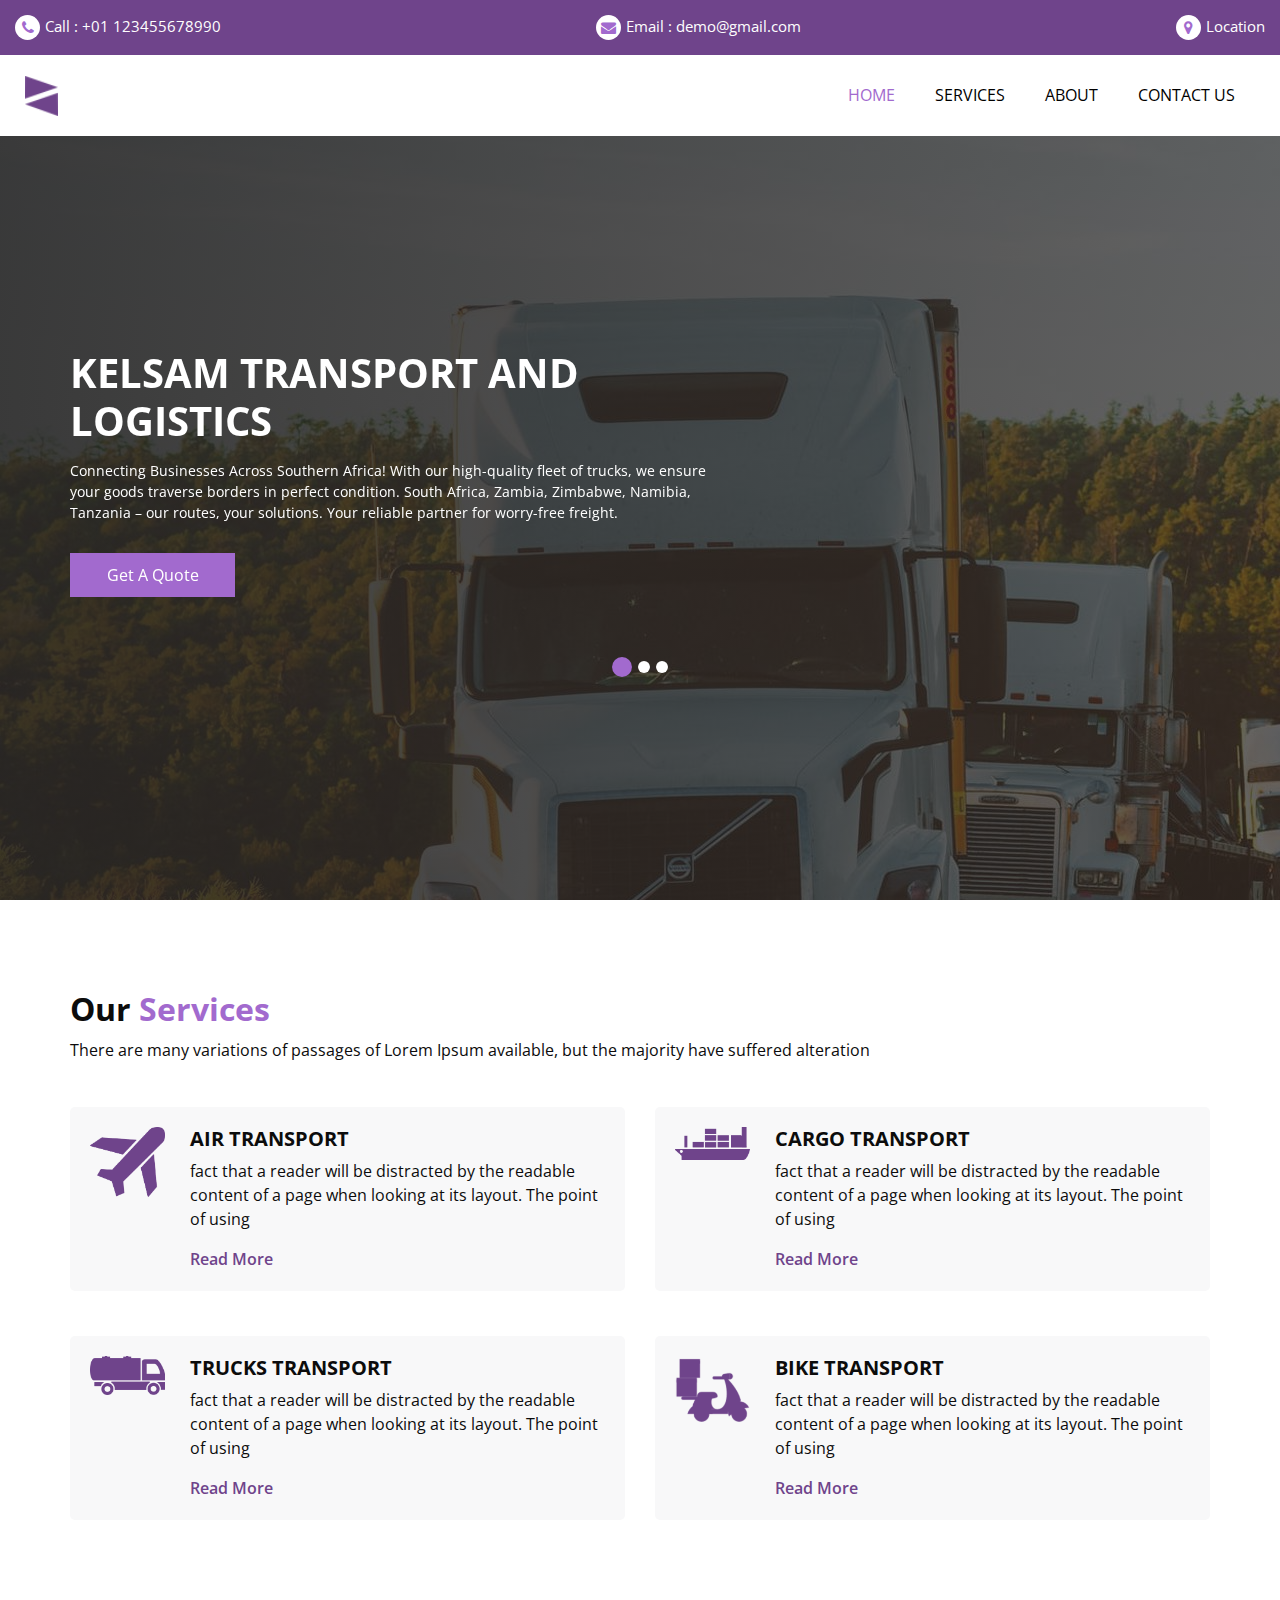
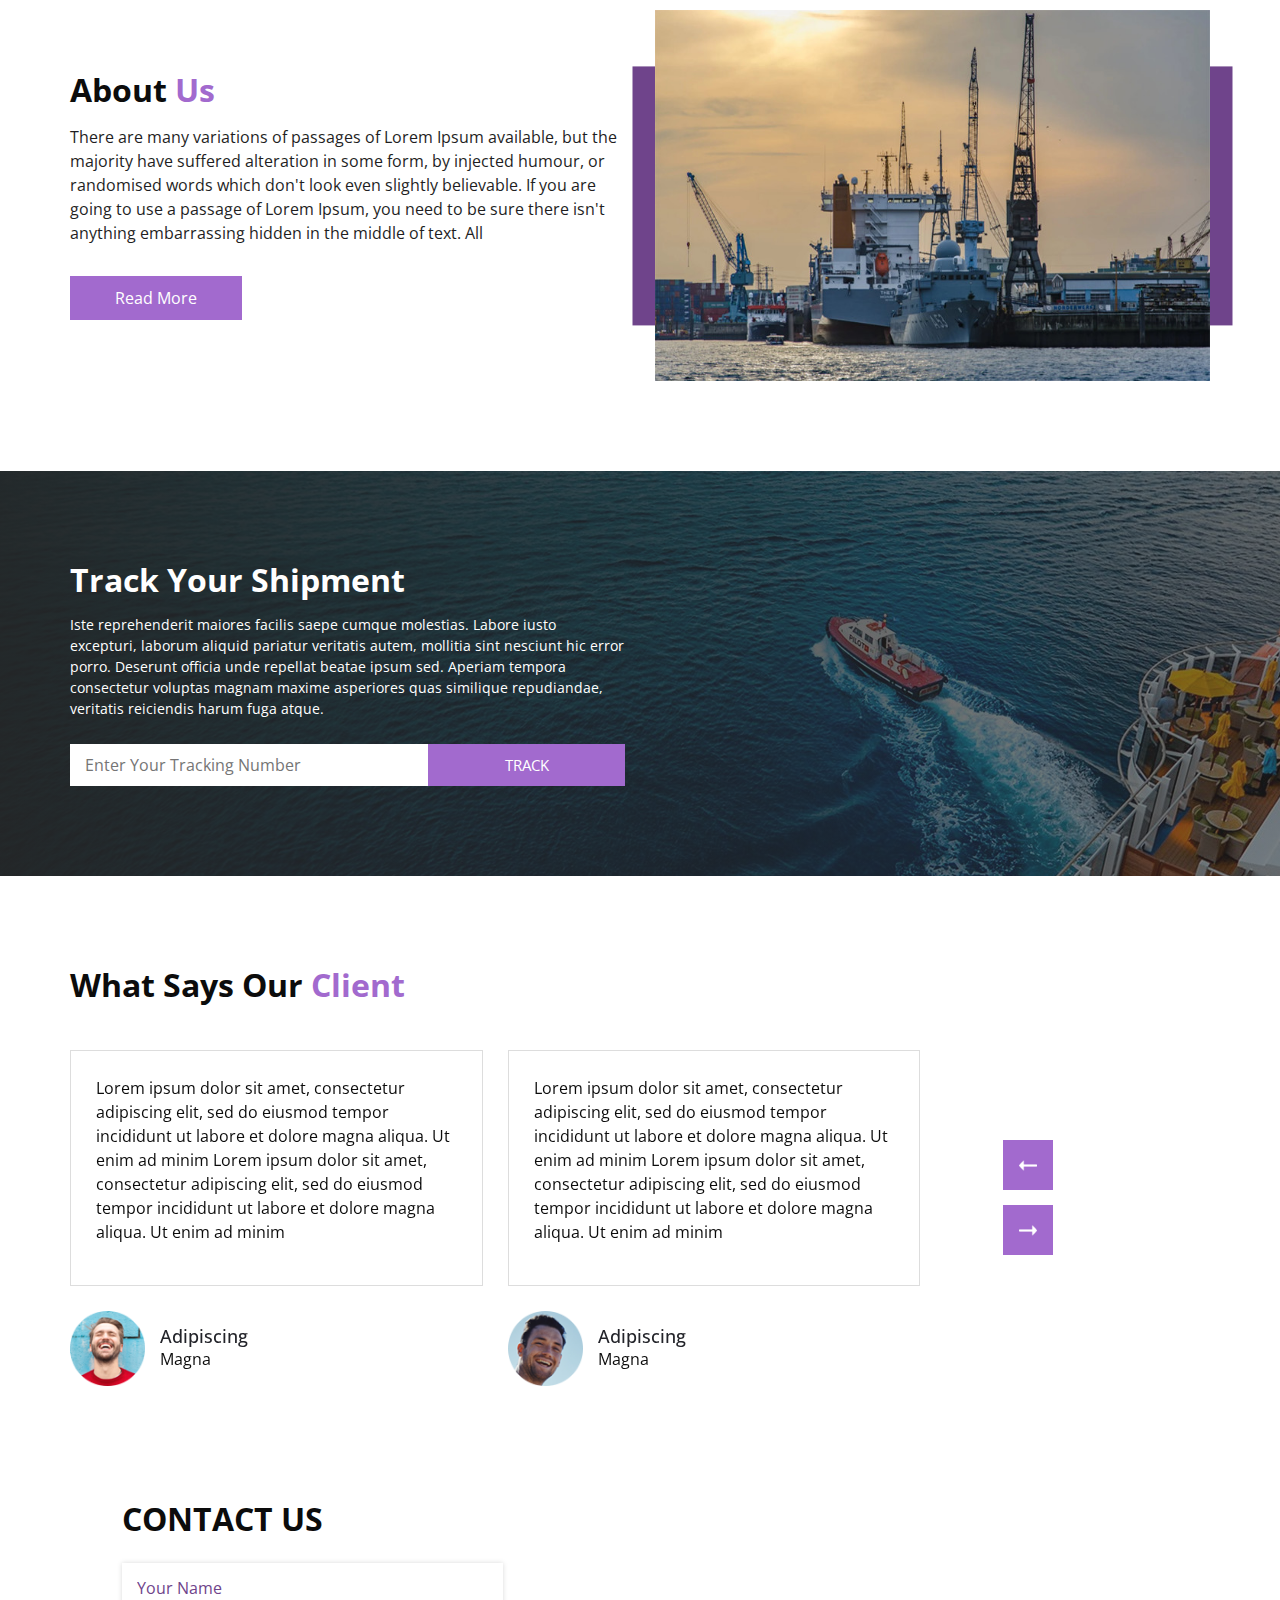
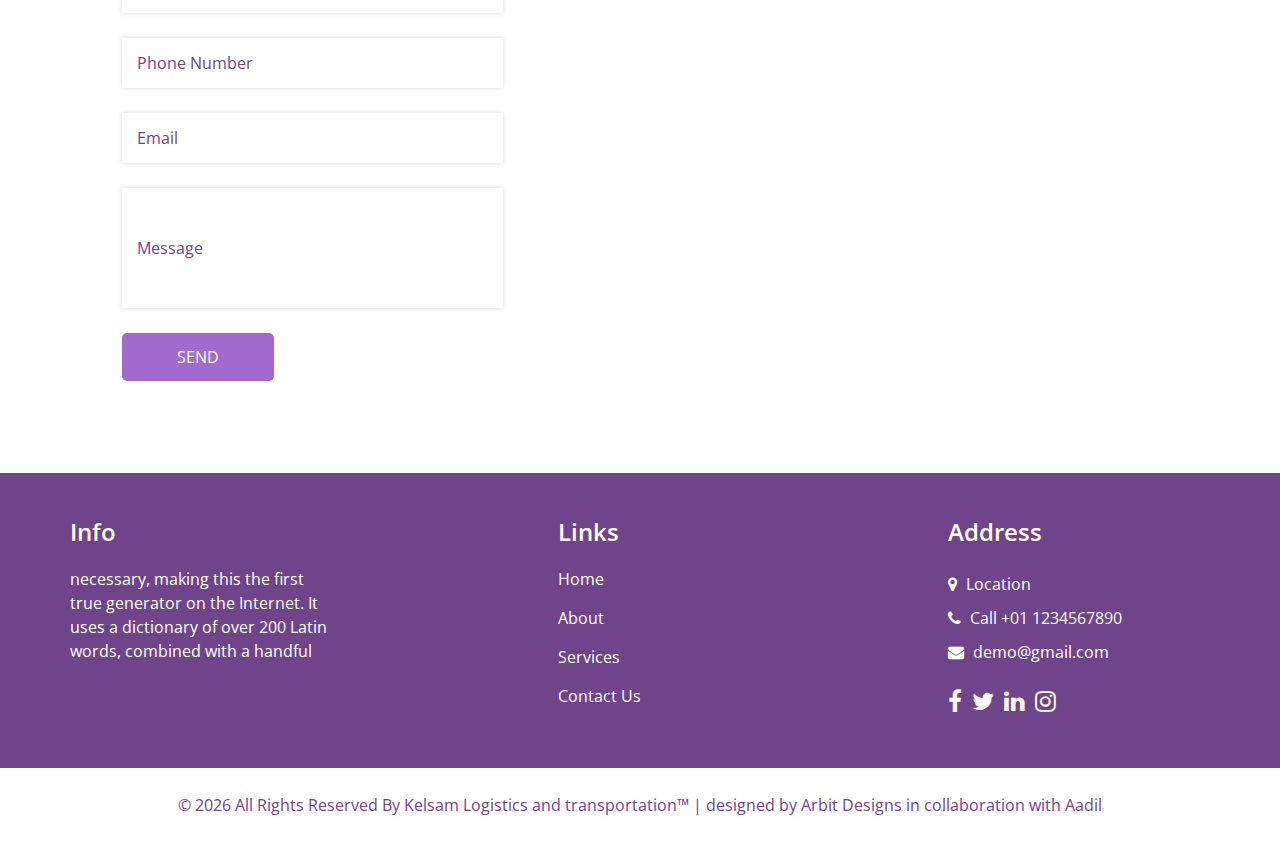
==== index.html @ 8632d066 "first commit" ====
<!DOCTYPE html>
<html>

<head>
  <!-- Basic -->
  <meta charset="utf-8" />
  <meta http-equiv="X-UA-Compatible" content="IE=edge" />
  <!-- Mobile Metas -->
  <meta name="viewport" content="width=device-width, initial-scale=1, shrink-to-fit=no" />
  <!-- Site Metas -->
  <meta name="keywords" content="" />
  <meta name="description" content="Unlock seamless journeys with KELSAM, your trusted partner in transportation and logistics in Zambia. We specialize in delivering reliability and efficiency, connecting businesses and communities across the nation. From swift cargo movements to passenger convenience, we redefine transportation solutions with a focus on quality service, innovation, and a deep understanding of Zambia's unique landscape. Experience the power of connectivity with KELSAM — where every mile is a promise delivered.">
  <meta name="description" content="" />
  <meta name="author" content="" />
  <link rel="shortcut icon" href="images/15x15.png" type="">

  <title> Kelsam Transportation and Logistics | Delivering Excellence Across Zambia</title>


  <!-- bootstrap core css -->
  <link rel="stylesheet" type="text/css" href="css/bootstrap.css" />

  <!-- fonts style -->
  <link href="https://fonts.googleapis.com/css2?family=Roboto:wght@400;500;700;900&display=swap" rel="stylesheet">

  <!--owl slider stylesheet -->
  <link rel="stylesheet" type="text/css" href="https://cdnjs.cloudflare.com/ajax/libs/OwlCarousel2/2.3.4/assets/owl.carousel.min.css" />

  <!-- font awesome style -->
  <link href="css/font-awesome.min.css" rel="stylesheet" />

  <!-- Custom styles for this template -->
  <link href="css/style.css" rel="stylesheet" />
  <!-- responsive style -->
  <link href="css/responsive.css" rel="stylesheet" />

</head>

<body>

  <div class="hero_area">
    <!-- header section strats -->
    <header class="header_section">
      <div class="header_top">
        <div class="container-fluid ">
          <div class="contact_nav">
            <a href="">
              <i class="fa fa-phone" aria-hidden="true"></i>
              <span>
                Call : +01 123455678990
              </span>
            </a>
            <a href="">
              <i class="fa fa-envelope" aria-hidden="true"></i>
              <span>
                Email : demo@gmail.com
              </span>
            </a>
            <a href="">
              <i class="fa fa-map-marker" aria-hidden="true"></i>
              <span>
                Location
              </span>
            </a>
          </div>
        </div>
      </div>
      <div class="header_bottom">
        <div class="container-fluid">
          <nav class="navbar navbar-expand-lg custom_nav-container ">
            <a class="navbar-brand" href="index.html">
              <span>
              <img src="images/Logo.png" alt="KELSAM-logo"> 
              </span>
            </a>

            <button class="navbar-toggler" type="button" data-toggle="collapse" data-target="#navbarSupportedContent" aria-controls="navbarSupportedContent" aria-expanded="false" aria-label="Toggle navigation">
              <span class=""> </span>
            </button>

            <div class="collapse navbar-collapse" id="navbarSupportedContent">
              <ul class="navbar-nav  ">
                <li class="nav-item active">
                  <a class="nav-link" href="index.html">Home <span class="sr-only">(current)</span></a>
                </li>
                <li class="nav-item">
                  <a class="nav-link" href="service.html">Services</a>
                </li>
                <li class="nav-item">
                  <a class="nav-link" href="about.html"> About</a>
                </li>
                <li class="nav-item">
                  <a class="nav-link" href="contact.html">Contact Us</a>
                </li>
              </ul>
            </div>
          </nav>
        </div>
      </div>
    </header>
    <!-- end header section -->
    <!-- slider section -->
    <section class="slider_section ">
      <div class="slider_bg_box">
        <img src="images/slider-bg.jpg" alt="">
      </div>
      <div id="customCarousel1" class="carousel slide" data-ride="carousel">
        <div class="carousel-inner">
          <div class="carousel-item active">
            <div class="container ">
              <div class="row">
                <div class="col-md-7 ">
                  <div class="detail-box">
                    <h1>
                      Kelsam Transport and Logistics
                    </h1>
                    <p>
                     Connecting Businesses Across Southern Africa! With our high-quality fleet of trucks, we ensure your goods traverse borders in perfect condition. South Africa, Zambia, Zimbabwe, Namibia, Tanzania – our routes, your solutions. Your reliable partner for worry-free freight.
                    </p>
                    <div class="btn-box">
                      <a href="" class="btn1">
                        Get A Quote
                      </a>
                    </div>
                  </div>
                </div>
              </div>
            </div>
          </div>
          <div class="carousel-item">
            <div class="container ">
              <div class="row">
                <div class="col-md-7 ">
                  <div class="detail-box">
                    <h1>
                      Efficient Cross-Border Excellence
                    </h1>
                    <p>
                     Seamless Cross-Border Solutions for Your Business! Our efficient and cost-effective transportation services cover South Africa, Zambia, Zimbabwe, Namibia, and Tanzania. From border to border, we're just a call away. Your goods, our guarantee. Stress-free shipping awaits!
                    </p>
                    <div class="btn-box">
                      <a href="" class="btn1">
                        Get A Quote
                      </a>
                    </div>
                  </div>
                </div>
              </div>
            </div>
          </div>
          <div class="carousel-item">
            <div class="container ">
              <div class="row">
                <div class="col-md-7 ">
                  <div class="detail-box">
                    <h1>
                      Redefining Your Freight Experience
                    </h1>
                    <p>
                      Your Southern African Freight Journey Starts Here! As the go-to experts in cross-border logistics, we bring efficiency to the heart of your business. Covering South Africa, Zambia, Zimbabwe, Namibia, and Tanzania, we're more than transportation – we're your stress-free solution. Connect with us and let's redefine your freight experience.
                    </p>
                    <div class="btn-box">
                      <a href="" class="btn1">
                        Get A Quote
                      </a>
                    </div>
                  </div>
                </div>
              </div>
            </div>
          </div>
        </div>
        <ol class="carousel-indicators">
          <li data-target="#customCarousel1" data-slide-to="0" class="active"></li>
          <li data-target="#customCarousel1" data-slide-to="1"></li>
          <li data-target="#customCarousel1" data-slide-to="2"></li>
        </ol>
      </div>

    </section>
    <!-- end slider section -->
  </div>


  <!-- service section -->

  <section class="service_section layout_padding">
    <div class="service_container">
      <div class="container ">
        <div class="heading_container">
          <h2>
            Our <span>Services</span>
          </h2>
          <p>
            There are many variations of passages of Lorem Ipsum available, but the majority have suffered alteration
          </p>
        </div>
        <div class="row">
          <div class="col-md-6 ">
            <div class="box ">
              <div class="img-box">
                <img src="images/s1.png" alt="">
              </div>
              <div class="detail-box">
                <h5>
                  Air Transport
                </h5>
                <p>
                  fact that a reader will be distracted by the readable content of a page when looking at its layout.
                  The
                  point of using
                </p>
                <a href="">
                  Read More
                </a>
              </div>
            </div>
          </div>
          <div class="col-md-6 ">
            <div class="box ">
              <div class="img-box">
                <img src="images/s2.png" alt="">
              </div>
              <div class="detail-box">
                <h5>
                  Cargo Transport
                </h5>
                <p>
                  fact that a reader will be distracted by the readable content of a page when looking at its layout.
                  The
                  point of using
                </p>
                <a href="">
                  Read More
                </a>
              </div>
            </div>
          </div>
          <div class="col-md-6 ">
            <div class="box ">
              <div class="img-box">
                <img src="images/s3.png" alt="">
              </div>
              <div class="detail-box">
                <h5>
                  Trucks Transport
                </h5>
                <p>
                  fact that a reader will be distracted by the readable content of a page when looking at its layout.
                  The
                  point of using
                </p>
                <a href="">
                  Read More
                </a>
              </div>
            </div>
          </div>
          <div class="col-md-6 ">
            <div class="box ">
              <div class="img-box">
                <img src="images/s4.png" alt="">
              </div>
              <div class="detail-box">
                <h5>
                  Bike Transport
                </h5>
                <p>
                  fact that a reader will be distracted by the readable content of a page when looking at its layout.
                  The
                  point of using
                </p>
                <a href="">
                  Read More
                </a>
              </div>
            </div>
          </div>
        </div>
      </div>
    </div>
  </section>

  <!-- end service section -->


  <!-- about section -->

  <section class="about_section layout_padding-bottom">
    <div class="container  ">
      <div class="row">
        <div class="col-md-6">
          <div class="detail-box">
            <div class="heading_container">
              <h2>
                About <span>Us</span>
              </h2>
            </div>
            <p>
              There are many variations of passages of Lorem Ipsum available, but the majority have suffered alteration
              in some form, by injected humour, or randomised words which don't look even slightly believable. If you
              are going to use a passage of Lorem Ipsum, you need to be sure there isn't anything embarrassing hidden in
              the middle of text. All
            </p>
            <a href="">
              Read More
            </a>
          </div>
        </div>
        <div class="col-md-6 ">
          <div class="img-box">
            <img src="images/about-img.jpg" alt="">
          </div>
        </div>

      </div>
    </div>
  </section>

  <!-- end about section -->

  <!-- track section -->

  <section class="track_section layout_padding">
    <div class="track_bg_box">
      <img src="images/track-bg.jpg" alt="">
    </div>
    <div class="container">
      <div class="row">
        <div class="col-md-6">
          <div class="heading_container">
            <h2>
              Track Your Shipment
            </h2>
          </div>
          <p>
            Iste reprehenderit maiores facilis saepe cumque molestias. Labore iusto excepturi, laborum aliquid pariatur veritatis autem, mollitia sint nesciunt hic error porro.
            Deserunt officia unde repellat beatae ipsum sed. Aperiam tempora consectetur voluptas magnam maxime asperiores quas similique repudiandae, veritatis reiciendis harum fuga atque.
          </p>
          <form action="">
            <input type="text" placeholder="Enter Your Tracking Number" />
            <button type="submit">
              Track
            </button>
          </form>
        </div>
      </div>
    </div>
  </section>

  <!-- end track section -->

  <!-- client section -->

  <section class="client_section layout_padding">
    <div class="container">
      <div class="heading_container">
        <h2>
          What Says Our <span>Client</span>
        </h2>
      </div>
      <div class="client_container">
        <div class="carousel-wrap ">
          <div class="owl-carousel">
            <div class="item">
              <div class="box">
                <div class="detail-box">
                  <p>
                    Lorem ipsum dolor sit amet, consectetur adipiscing elit, sed do eiusmod tempor incididunt ut labore et dolore magna aliqua. Ut enim ad minim Lorem ipsum dolor sit amet, consectetur adipiscing elit, sed do eiusmod tempor incididunt ut labore et dolore magna aliqua. Ut enim ad minim
                  </p>
                </div>
                <div class="client_id">
                  <div class="img-box">
                    <img src="images/client-1.png" alt="" class="img-1">
                  </div>
                  <div class="name">
                    <h6>
                      Adipiscing
                    </h6>
                    <p>
                      Magna
                    </p>
                  </div>
                </div>
              </div>
            </div>
            <div class="item">
              <div class="box">
                <div class="detail-box">
                  <p>
                    Lorem ipsum dolor sit amet, consectetur adipiscing elit, sed do eiusmod tempor incididunt ut labore et dolore magna aliqua. Ut enim ad minim Lorem ipsum dolor sit amet, consectetur adipiscing elit, sed do eiusmod tempor incididunt ut labore et dolore magna aliqua. Ut enim ad minim
                  </p>
                </div>
                <div class="client_id">
                  <div class="img-box">
                    <img src="images/client-2.png" alt="" class="img-1">
                  </div>
                  <div class="name">
                    <h6>
                      Adipiscing
                    </h6>
                    <p>
                      Magna
                    </p>
                  </div>
                </div>
              </div>
            </div>
            <div class="item">
              <div class="box">
                <div class="detail-box">
                  <p>
                    Lorem ipsum dolor sit amet, consectetur adipiscing elit, sed do eiusmod tempor incididunt ut labore et dolore magna aliqua. Ut enim ad minim Lorem ipsum dolor sit amet, consectetur adipiscing elit, sed do eiusmod tempor incididunt ut labore et dolore magna aliqua. Ut enim ad minim
                  </p>
                </div>
                <div class="client_id">
                  <div class="img-box">
                    <img src="images/client-1.png" alt="" class="img-1">
                  </div>
                  <div class="name">
                    <h6>
                      Adipiscing
                    </h6>
                    <p>
                      Magna
                    </p>
                  </div>
                </div>
              </div>
            </div>
            <div class="item">
              <div class="box">
                <div class="detail-box">
                  <p>
                    Lorem ipsum dolor sit amet, consectetur adipiscing elit, sed do eiusmod tempor incididunt ut labore et dolore magna aliqua. Ut enim ad minim Lorem ipsum dolor sit amet, consectetur adipiscing elit, sed do eiusmod tempor incididunt ut labore et dolore magna aliqua. Ut enim ad minim
                  </p>
                </div>
                <div class="client_id">
                  <div class="img-box">
                    <img src="images/client-2.png" alt="" class="img-1">
                  </div>
                  <div class="name">
                    <h6>
                      Adipiscing
                    </h6>
                    <p>
                      Magna
                    </p>
                  </div>
                </div>
              </div>
            </div>
          </div>
        </div>
      </div>
    </div>
  </section>

  <!-- end client section -->

  <!-- contact section -->
  <section class="contact_section">
    <div class="container-fluid">
      <div class="row">
        <div class="col-lg-4 col-md-5 offset-md-1">
          <div class="heading_container">
            <h2>
              Contact Us
            </h2>
          </div>
        </div>
      </div>
      <div class="row">
        <div class="col-lg-4 col-md-5 offset-md-1">
          <div class="form_container contact-form">
            <form action="">
              <div>
                <input type="text" placeholder="Your Name" />
              </div>
              <div>
                <input type="text" placeholder="Phone Number" />
              </div>
              <div>
                <input type="email" placeholder="Email" />
              </div>
              <div>
                <input type="text" class="message-box" placeholder="Message" />
              </div>
              <div class="btn_box">
                <button>
                  SEND
                </button>
              </div>
            </form>
          </div>
        </div>
        <div class="col-lg-7 col-md-6 px-0">
          <div class="map_container">
            <div class="map">
              <div id="googleMap"></div>
            </div>
          </div>
        </div>
      </div>
    </div>
  </section>
  <!-- end contact section -->

  <!-- info section -->

  <section class="info_section layout_padding2">
    <div class="container">
      <div class="row">
        <div class="col-md-6 col-lg-3 info_col">
          <div class="info_detail">
            <h4>
              Info
            </h4>
            <p>
              necessary, making this the first true generator on the Internet. It uses a dictionary of over 200 Latin words, combined with a handful
            </p>
          </div>
        </div>
        <div class="col-md-6 col-lg-2 mx-auto info_col">
          <div class="info_link_box">
            <h4>
              Links
            </h4>
            <div class="info_links">
              <a class="active" href="index.html">
                <img src="images/nav-bullet.png" alt="">
                Home
              </a>
              <a class="" href="about.html">
                <img src="images/nav-bullet.png" alt="">
                About
              </a>
              <a class="" href="service.html">
                <img src="images/nav-bullet.png" alt="">
                Services
              </a>
              <a class="" href="contact.html">
                <img src="images/nav-bullet.png" alt="">
                Contact Us
              </a>
            </div>
          </div>
        </div>
        <div class="col-md-6 col-lg-3 info_col">
          <div class="info_contact">
            <h4>
              Address
            </h4>
            <div class="contact_link_box">
              <a href="">
                <i class="fa fa-map-marker" aria-hidden="true"></i>
                <span>
                  Location
                </span>
              </a>
              <a href="">
                <i class="fa fa-phone" aria-hidden="true"></i>
                <span>
                  Call +01 1234567890
                </span>
              </a>
              <a href="">
                <i class="fa fa-envelope" aria-hidden="true"></i>
                <span>
                  demo@gmail.com
                </span>
              </a>
            </div>
          </div>
          <div class="info_social">
            <a href="">
              <i class="fa fa-facebook" aria-hidden="true"></i>
            </a>
            <a href="">
              <i class="fa fa-twitter" aria-hidden="true"></i>
            </a>
            <a href="">
              <i class="fa fa-linkedin" aria-hidden="true"></i>
            </a>
            <a href="">
              <i class="fa fa-instagram" aria-hidden="true"></i>
            </a>
          </div>
        </div>
      </div>
    </div>
  </section>

  <!-- end info section -->

  <!-- footer section -->
  <section class="footer_section">
    <div class="container">
      <p>
        &copy; <span id="displayYear"></span> All Rights Reserved By Kelsam Logistics and transportation™  | designed by
        <a href="https://linktr.ee/Chilanzi?fbclid=PAAaaZbAVQ19oEBJpkZBoxLBxNx_EGb9eyA1eBeSqSY6-qUxwlklkUInHiCkE_aem_AZzGArQMxjgry9e2qdXjUwQs8lI7xuVEhYE2EucS9WBijTis-1idcDqwNhis2NzFmyI">Arbit Designs</a> in collaboration with Aadil
      </p>
    </div>
  </section>
  <!-- footer section -->

  <!-- jQery -->
  <script type="text/javascript" src="js/jquery-3.4.1.min.js"></script>
  <!-- popper js -->
  <script src="https://cdn.jsdelivr.net/npm/popper.js@1.16.0/dist/umd/popper.min.js" integrity="sha384-Q6E9RHvbIyZFJoft+2mJbHaEWldlvI9IOYy5n3zV9zzTtmI3UksdQRVvoxMfooAo" crossorigin="anonymous">
  </script>
  <!-- bootstrap js -->
  <script type="text/javascript" src="js/bootstrap.js"></script>
  <!-- owl slider -->
  <script type="text/javascript" src="https://cdnjs.cloudflare.com/ajax/libs/OwlCarousel2/2.3.4/owl.carousel.min.js">
  </script>
  <!-- custom js -->
  <script type="text/javascript" src="js/custom.js"></script>
  <!-- Google Map -->
  <script src="https://maps.googleapis.com/maps/api/js?key=AIzaSyCh39n5U-4IoWpsVGUHWdqB6puEkhRLdmI&callback=myMap">
  </script>
  <!-- End Google Map -->

</body>

</html>
---- css/style.css ----
@import url("https://fonts.googleapis.com/css2?family=Lato:wght@400;700&family=Open+Sans:wght@300;400;600;700&display=swap");
body {
  font-family: "Open Sans", sans-serif;
  color: #0c0c0c;
  background-color: #ffffff;
  overflow-x: hidden;
}

.layout_padding {
  padding: 90px 0;
}

.layout_padding2 {
  padding: 75px 0;
}

.layout_padding2-top {
  padding-top: 75px;
}

.layout_padding2-bottom {
  padding-bottom: 75px;
}

.layout_padding-top {
  padding-top: 90px;
}

.layout_padding-bottom {
  padding-bottom: 90px;
}

.heading_container {
  display: flex;
  flex-direction: column;
  align-items: flex-start;
}
.heading_container h2 {
  position: relative;
  font-weight: bold;
  margin-bottom: 0;
}
.heading_container h2 span {
  color: #a26ace;
}
.heading_container p {
  margin-top: 10px;
  margin-bottom: 0;
}
.heading_container.heading_center {
  align-items: center;
  text-align: center;
}

a,
a:hover,
a:focus {
  text-decoration: none;
}

a:hover,
a:focus {
  color: initial;
}

.btn,
.btn:focus {
  outline: none !important;
  box-shadow: none;
}

/*header section*/
.hero_area {
  position: relative;
  min-height: 100vh;
  display: flex;
  flex-direction: column;
}

.sub_page .hero_area {
  min-height: auto;
}
.sub_page .header_section {
  margin-top: 0;
  box-shadow: 0 0 10px 0 rgba(0, 0, 0, 0.25);
}

.header_section .header_top {
  padding: 15px 0;
  background-color: #6f448b;
}
.header_section .header_top .contact_nav {
  display: flex;
  justify-content: space-between;
}
.header_section .header_top .contact_nav a {
  color: #ffffff;
  display: flex;
  font-size: 15px;
}
.header_section .header_top .contact_nav a i {
  margin-right: 5px;
  border-radius: 100%;
  background-color: #ffffff;
  width: 25px;
  height: 25px;
  display: flex;
  justify-content: center;
  align-items: center;
  color: #a26ace;
}
.header_section .header_top .contact_nav a:hover i {
  color: #6f448b;
}
.header_section .header_bottom {
  background-color: #ffffff;
  padding: 15px 0;
}
.header_section .header_bottom .container-fluid {
  padding-right: 25px;
  padding-left: 25px;
}

.navbar-brand span {
  font-weight: bold;
  font-size: 24px;
  color: #000000;
}

.custom_nav-container {
  padding: 0;
}
.custom_nav-container .navbar-nav {
  margin-left: auto;
}
.custom_nav-container .navbar-nav .nav-item .nav-link {
  padding: 5px 20px;
  color: #000000;
  text-align: center;
  text-transform: uppercase;
  border-radius: 5px;
  transition: all 0.3s;
}
.custom_nav-container .navbar-nav .nav-item:hover .nav-link, .custom_nav-container .navbar-nav .nav-item.active .nav-link {
  color: #a26ace;
}

.custom_nav-container .nav_search-btn {
  width: 35px;
  height: 35px;
  padding: 0;
  border: none;
  color: #000000;
}
.custom_nav-container .nav_search-btn:hover {
  color: #000000;
}

.custom_nav-container .navbar-toggler {
  outline: none;
}

.custom_nav-container .navbar-toggler {
  padding: 0;
  width: 37px;
  height: 42px;
  transition: all 0.3s;
}
.custom_nav-container .navbar-toggler span {
  display: block;
  width: 35px;
  height: 4px;
  background-color: #000000;
  margin: 7px 0;
  transition: all 0.3s;
  position: relative;
  border-radius: 5px;
  transition: all 0.3s;
}
.custom_nav-container .navbar-toggler span::before, .custom_nav-container .navbar-toggler span::after {
  content: "";
  position: absolute;
  left: 0;
  height: 100%;
  width: 100%;
  background-color: #000000;
  top: -10px;
  border-radius: 5px;
  transition: all 0.3s;
}
.custom_nav-container .navbar-toggler span::after {
  top: 10px;
}
.custom_nav-container .navbar-toggler[aria-expanded=true] {
  transform: rotate(360deg);
}
.custom_nav-container .navbar-toggler[aria-expanded=true] span {
  transform: rotate(45deg);
}
.custom_nav-container .navbar-toggler[aria-expanded=true] span::before, .custom_nav-container .navbar-toggler[aria-expanded=true] span::after {
  transform: rotate(90deg);
  top: 0;
}
.custom_nav-container .navbar-toggler[aria-expanded=true] .s-1 {
  transform: rotate(45deg);
  margin: 0;
  margin-bottom: -4px;
}
.custom_nav-container .navbar-toggler[aria-expanded=true] .s-2 {
  display: none;
}
.custom_nav-container .navbar-toggler[aria-expanded=true] .s-3 {
  transform: rotate(-45deg);
  margin: 0;
  margin-top: -4px;
}
.custom_nav-container .navbar-toggler[aria-expanded=false] .s-1,
.custom_nav-container .navbar-toggler[aria-expanded=false] .s-2,
.custom_nav-container .navbar-toggler[aria-expanded=false] .s-3 {
  transform: none;
}

/*end header section*/
/* slider section */
.slider_section {
  flex: 1;
  display: flex;
  align-items: center;
  position: relative;
}
.slider_section .slider_bg_box {
  position: absolute;
  top: 0;
  left: 0;
  width: 100%;
  height: 100%;
  overflow: hidden;
  z-index: -1;
}
.slider_section .slider_bg_box img {
  width: auto;
  height: auto;
  min-width: 100%;
  min-height: 100%;
}
.slider_section .slider_bg_box::before {
  content: "";
  position: absolute;
  top: 0;
  left: 0;
  width: 100%;
  height: 100%;
  background: linear-gradient(to right, rgba(37, 37, 37, 0.9), rgba(37, 37, 37, 0.7));
}
.slider_section .row {
  align-items: center;
}
.slider_section #customCarousel1 {
  width: 100%;
  position: unset;
}
.slider_section .detail-box {
  color: #6f448b;
}
.slider_section .detail-box h1 {
  font-weight: bold;
  text-transform: uppercase;
  margin-bottom: 15px;
  color: #ffffff;
}
.slider_section .detail-box p {
  color: #fefefe;
  font-size: 14px;
}
.slider_section .detail-box .btn-box {
  display: flex;
  margin: 0 -5px;
  margin-top: 25px;
}
.slider_section .detail-box .btn-box a {
  margin: 5px;
  text-align: center;
  width: 165px;
}
.slider_section .detail-box .btn-box .btn1 {
  display: inline-block;
  padding: 10px 15px;
  background-color: #a26ace;
  color: #ffffff;
  border-radius: 0;
  transition: all 0.3s;
  border: none;
}
.slider_section .detail-box .btn-box .btn1:hover {
  background-color: #7d3ab1;
}
.slider_section .detail-box .btn-box .btn2 {
  display: inline-block;
  padding: 10px 15px;
  background-color: #000000;
  color: #ffffff;
  border-radius: 0;
  transition: all 0.3s;
  border: none;
}
.slider_section .detail-box .btn-box .btn2:hover {
  background-color: black;
}
.slider_section .carousel-indicators {
  position: unset;
  margin: 0;
  justify-content: center;
  align-items: center;
  margin-top: 45px;
}
.slider_section .carousel-indicators li {
  background-color: #ffffff;
  width: 12px;
  height: 12px;
  border-radius: 100%;
  opacity: 1;
}
.slider_section .carousel-indicators li.active {
  width: 20px;
  height: 20px;
  background-color: #a26ace;
}

.service_section {
  position: relative;
}
.service_section .box {
  display: flex;
  margin-top: 45px;
  background-color: #f8f8f9;
  padding: 20px;
  border-radius: 5px;
}
.service_section .box .img-box {
  display: flex;
  justify-content: center;
  align-items: flex-start;
  width: 125px;
  min-width: 75px;
  height: 75px;
  margin-right: 25px;
}
.service_section .box .img-box img {
  max-width: 100%;
  max-height: 100%;
  transition: all 0.3s;
}
.service_section .box .detail-box h5 {
  font-weight: bold;
  text-transform: uppercase;
}
.service_section .box .detail-box a {
  color: #6f448b;
  font-weight: 600;
}
.service_section .box .detail-box a:hover {
  color: #a26ace;
}
.about_section .row {
  align-items: center;
}
.about_section .img-box {
  position: relative;
}
.about_section .img-box img {
  max-width: 100%;
  position: relative;
  z-index: 2;
}
.about_section .img-box::before, .about_section .img-box::after {
  content: "";
  position: absolute;
  top: 50%;
  width: 45px;
  height: 70%;
  background-color: #6f448b;
  z-index: 3;
}
.about_section .img-box::before {
  left: 0;
  z-index: 1;
  transform: translate(-50%, -50%);
}
.about_section .img-box::after {
  right: 0;
  z-index: 1;
  transform: translate(50%, -50%);
}
.about_section .detail-box p {
  color: #1f1f1f;
  margin-top: 15px;
}
.about_section .detail-box a {
  display: inline-block;
  padding: 10px 45px;
  background-color: #a26ace;
  color: #ffffff;
  border-radius: 0px;
  transition: all 0.3s;
  border: none;
  margin-top: 15px;
}
.about_section .detail-box a:hover {
  background-color: #7d3ab1;
}

.track_section {
  position: relative;
  color: #ffffff;
}
.track_section .track_bg_box {
  position: absolute;
  top: 0;
  left: 0;
  width: 100%;
  height: 100%;
  overflow: hidden;
  z-index: -1;
}
.track_section .track_bg_box img {
  width: auto;
  height: auto;
  min-width: 100%;
  min-height: 100%;
}
.track_section .track_bg_box::before {
  content: "";
  position: absolute;
  top: 0;
  left: 0;
  width: 100%;
  height: 100%;
  background: linear-gradient(to right, rgba(37, 37, 37, 0.95), rgba(37, 37, 37, 0.55));
}
.track_section p {
  font-size: 14px;
  margin-top: 15px;
  margin-bottom: 25px;
}
.track_section form {
  display: flex;
  align-items: stretch;
}
.track_section form input {
  background-color: #ffffff;
  border: none;
  flex: 2.5;
  outline: none;
  color: #000000;
  min-height: 42.4px;
  padding-left: 15px;
}
.track_section form input ::-moz-placeholder {
  color: #ffffff;
  opacity: 0.2;
}
.track_section form input ::placeholder {
  color: #ffffff;
  opacity: 0.2;
}
.track_section form button {
  flex: 1;
  display: inline-block;
  padding: 9px 30px;
  background-color: #a26ace;
  color: #ffffff;
  border-radius: 0;
  transition: all 0.3s;
  border: none;
  font-size: 15px;
  text-transform: uppercase;
}
.track_section form button:hover {
  background-color: #7d3ab1;
}

.client_section .client_container {
  width: 75%;
  margin-top: 45px;
}
.client_section .box {
  display: flex;
  flex-direction: column;
  margin-right: 5px;
}
.client_section .box .detail-box {
  border: 1px solid #dddddd;
  padding: 25px;
  margin-bottom: 25px;
}
.client_section .box .client_id {
  display: flex;
  align-items: center;
}
.client_section .box .client_id .img-box {
  position: relative;
  width: 75px;
  height: 75px;
}
.client_section .box .client_id .img-box img {
  width: 100%;
}
.client_section .box .client_id .name {
  margin-left: 15px;
}
.client_section .box .client_id .name h6 {
  color: #23242a;
  font-size: 18px;
  margin-bottom: 0;
}
.client_section .box .client_id .name p {
  margin-bottom: 0;
}
.client_section .carousel-wrap {
  margin: 0 auto;
  position: relative;
}
.client_section .owl-carousel .owl-nav .owl-prev,
.client_section .owl-carousel .owl-nav .owl-next {
  width: 50px;
  height: 50px;
  background-size: 18px;
  background-position: center;
  background-repeat: no-repeat;
  position: absolute;
  right: -15%;
  outline: none;
  background-color: #a26ace;
}
.client_section .owl-carousel .owl-nav .owl-prev:hover,
.client_section .owl-carousel .owl-nav .owl-next:hover {
  background-color: #161825;
}
.client_section .owl-carousel .owl-nav .owl-prev {
  top: 25%;
  background-image: url(../images/prev.png);
}
.client_section .owl-carousel .owl-nav .owl-next {
  top: calc(25% + 65px);
  background-image: url(../images/next.png);
}

.contact_section {
  position: relative;
  padding-bottom: 90px;
}
.contact_section .heading_container {
  margin-bottom: 25px;
}
.contact_section .heading_container h2 {
  text-transform: uppercase;
}
.contact_section .form_container {
  margin-right: 15px;
}
.contact_section .form_container input {
  width: 100%;
  border: none;
  height: 50px;
  margin-bottom: 25px;
  padding-left: 15px;
  outline: none;
  color: #101010;
  box-shadow: 0 0 5px 0 rgba(0, 0, 0, 0.15);
}
.contact_section .form_container input::-moz-placeholder {
  color: #6f448b;
}
.contact_section .form_container input::placeholder {
  color: #6f448b;
}
.contact_section .form_container input.message-box {
  height: 120px;
}
.contact_section .form_container button {
  border: none;
  text-transform: uppercase;
  display: inline-block;
  padding: 12px 55px;
  background-color: #a26ace;
  color: #ffffff;
  border-radius: 5px;
  transition: all 0.3s;
  border: none;
}
.contact_section .form_container button:hover {
  background-color: #7d3ab1;
}
.contact_section .map_container {
  height: 420px;
  overflow: hidden;
  display: flex;
  align-items: stretch;
  padding: 0;
}
.contact_section .map_container .map {
  height: 100%;
  flex: 1;
}
.contact_section .map_container .map #googleMap {
  height: 100%;
}

.info_section {
  background-color: #6f448b;
  color: #ffffff;
  padding: 45px 0 15px 0;
}
.info_section h4 {
  font-weight: 600;
  margin-bottom: 20px;
}
.info_section .info_col {
  margin-bottom: 30px;
}
.info_section .info_contact .contact_link_box {
  display: flex;
  flex-direction: column;
}
.info_section .info_contact .contact_link_box a {
  margin: 5px 0;
  color: #ffffff;
}
.info_section .info_contact .contact_link_box a i {
  margin-right: 5px;
}
.info_section .info_contact .contact_link_box a:hover {
  color: #a26ace;
}
.info_section .info_social {
  display: flex;
  margin-top: 20px;
  margin-bottom: 10px;
}
.info_section .info_social a {
  display: flex;
  justify-content: center;
  align-items: center;
  color: #ffffff;
  border-radius: 100%;
  margin-right: 10px;
  font-size: 24px;
}
.info_section .info_social a:hover {
  color: #a26ace;
}
.info_section .info_links {
  display: flex;
  flex-direction: column;
  flex-wrap: wrap;
}
.info_section .info_links a {
  display: flex;
  align-items: center;
  margin-bottom: 15px;
  color: #ffffff;
}
.info_section .info_links a:hover {
  color: #a26ace;
}
.info_section form input {
  border: none;
  border-bottom: 1px solid #ffffff;
  background-color: transparent;
  width: 100%;
  height: 45px;
  color: #ffffff;
  outline: none;
}
.info_section form input::-moz-placeholder {
  color: #ffffff;
}
.info_section form input::placeholder {
  color: #ffffff;
}
.info_section form button {
  width: 100%;
  text-align: center;
  display: inline-block;
  padding: 10px 55px;
  background-color: #a26ace;
  color: #ffffff;
  border-radius: 0;
  transition: all 0.3s;
  border: none;
  margin-top: 15px;
}
.info_section form button:hover {
  background-color: #7d3ab1;
}

/* footer section*/
.footer_section {
  position: relative;
  background-color: #ffffff;
  text-align: center;
}
.footer_section p {
  color: #6f448b;
  padding: 25px 0;
  margin: 0;
}
.footer_section p a {
  color: inherit;
}/*# sourceMappingURL=style.css.map */
---- css/responsive.css ----
@media (max-width: 1300px) {}

@media (max-width: 1120px) {}

@media (max-width: 992px) {
  .hero_area {
    min-height: auto;
  }

  .custom_nav-container .navbar-nav {
    padding-top: 15px;
    align-items: center;
  }


  .custom_nav-container .navbar-nav .nav-item .nav-link {
    padding: 5px 25px;
    margin: 5px 0;
  }

  .slider_section {
    padding: 75px 0;
  }


}

@media (max-width: 768px) {
  .about_section .img-box {
    margin-top: 45px;
  }

  .contact_section {
    padding-bottom: 0;
  }

  .contact_section .heading_container {
    padding-left: 15px;
  }

  .contact_section .map_container {
    margin-top: 45px;
  }

  .contact_section .form_container {
    padding: 0 15px;
    margin: 0;
  }

}

@media (max-width: 576px) {
  .header_section .header_top .contact_nav a span {
    display: none;
  }


  .client_section .client_container {
    width: 100%;
  }

  .client_section .box {
    margin: 0;
  }

  .owl-nav {
    display: flex;
    justify-content: center;
    margin-top: 45px;
  }

  .client_section .owl-carousel .owl-nav .owl-prev,
  .client_section .owl-carousel .owl-nav .owl-next {
    position: unset;
    margin: 0 2.5px;
  }
}

@media (max-width: 480px) {
  .slider_section .detail-box h1 {
    font-size: 2rem;
  }

  .track_section form {
    flex-direction: column;
    align-items: flex-start;
  }

  .track_section form input {
    width: 100%;
  }

  .track_section form button {
    padding: 10px 60px;
    margin-top: 10px;
  }
}

@media (max-width: 420px) {
  .service_section .box {
    flex-direction: column;
  }

  .service_section .box .img-box {
    justify-content: flex-start;
    margin-bottom: 15px;
  }
}

@media (max-width: 376px) {}

@media (min-width: 1200px) {
  .container {
    max-width: 1170px;
  }
}
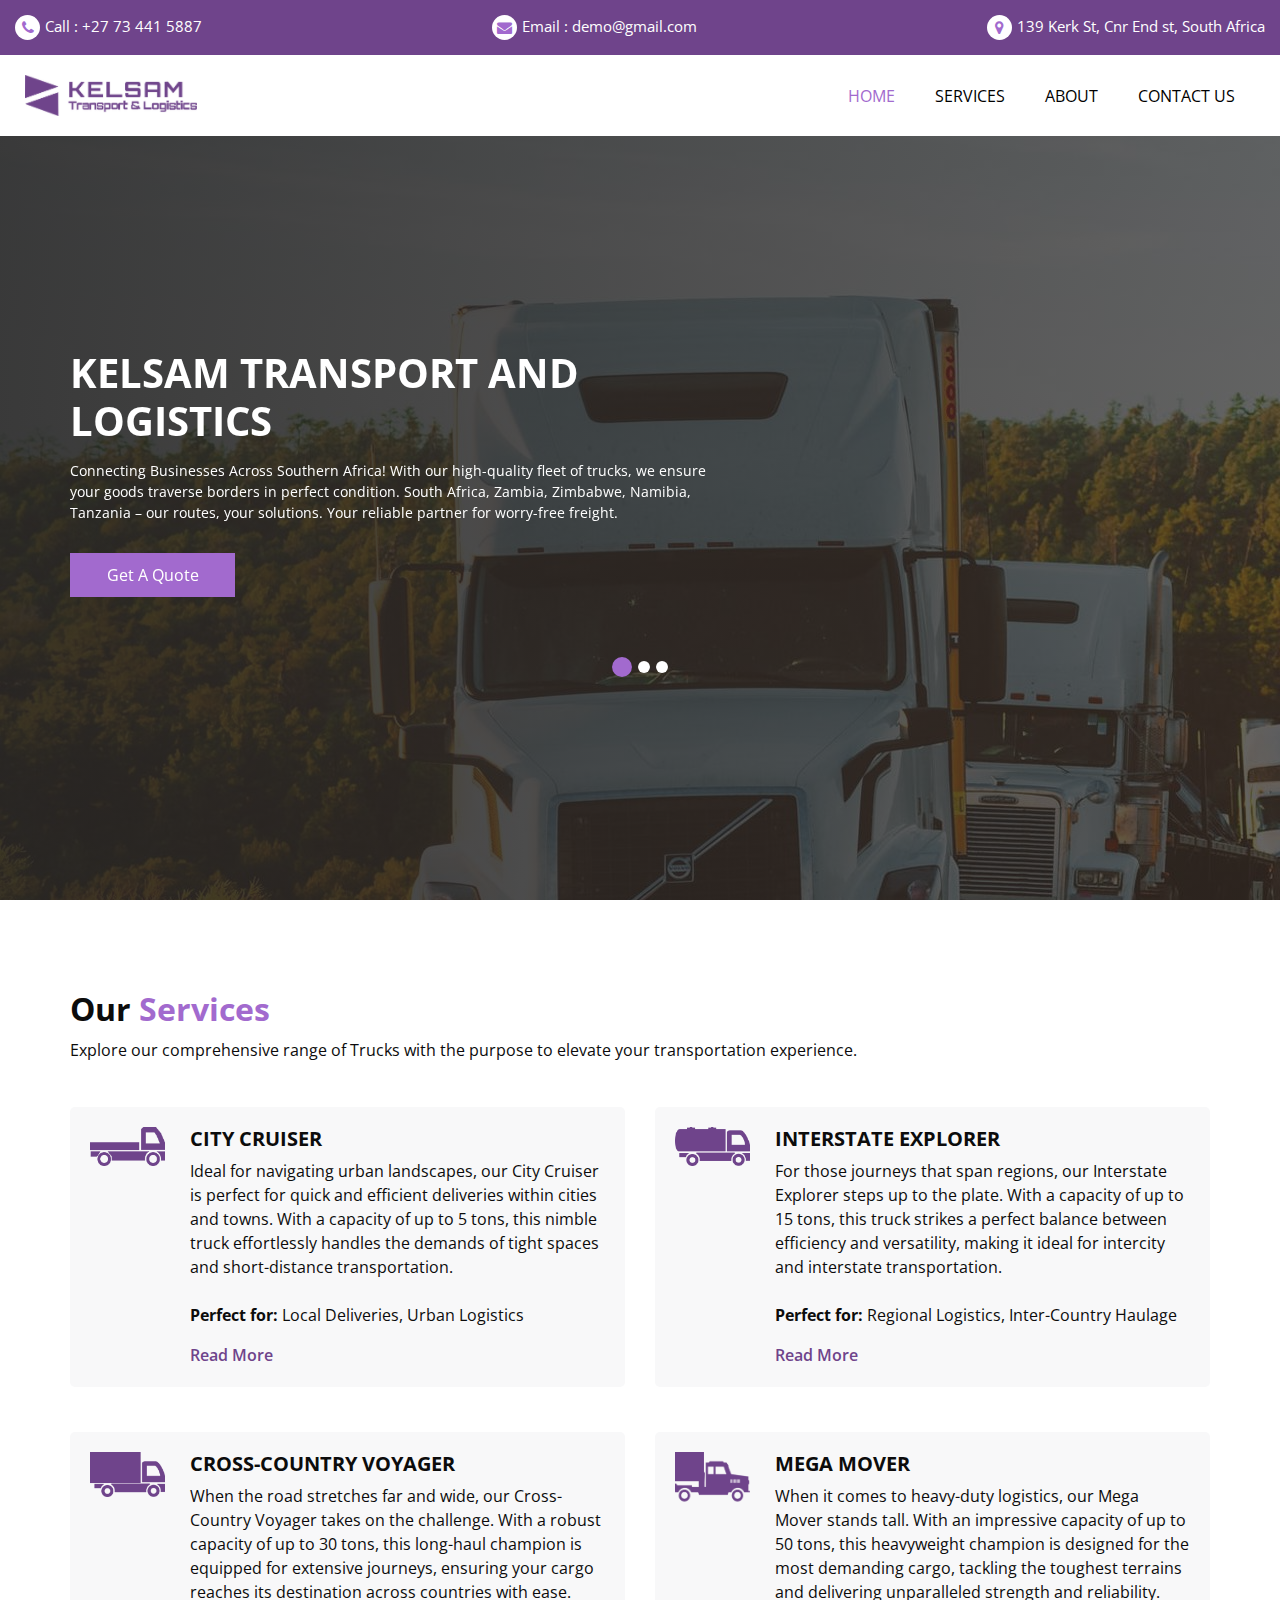
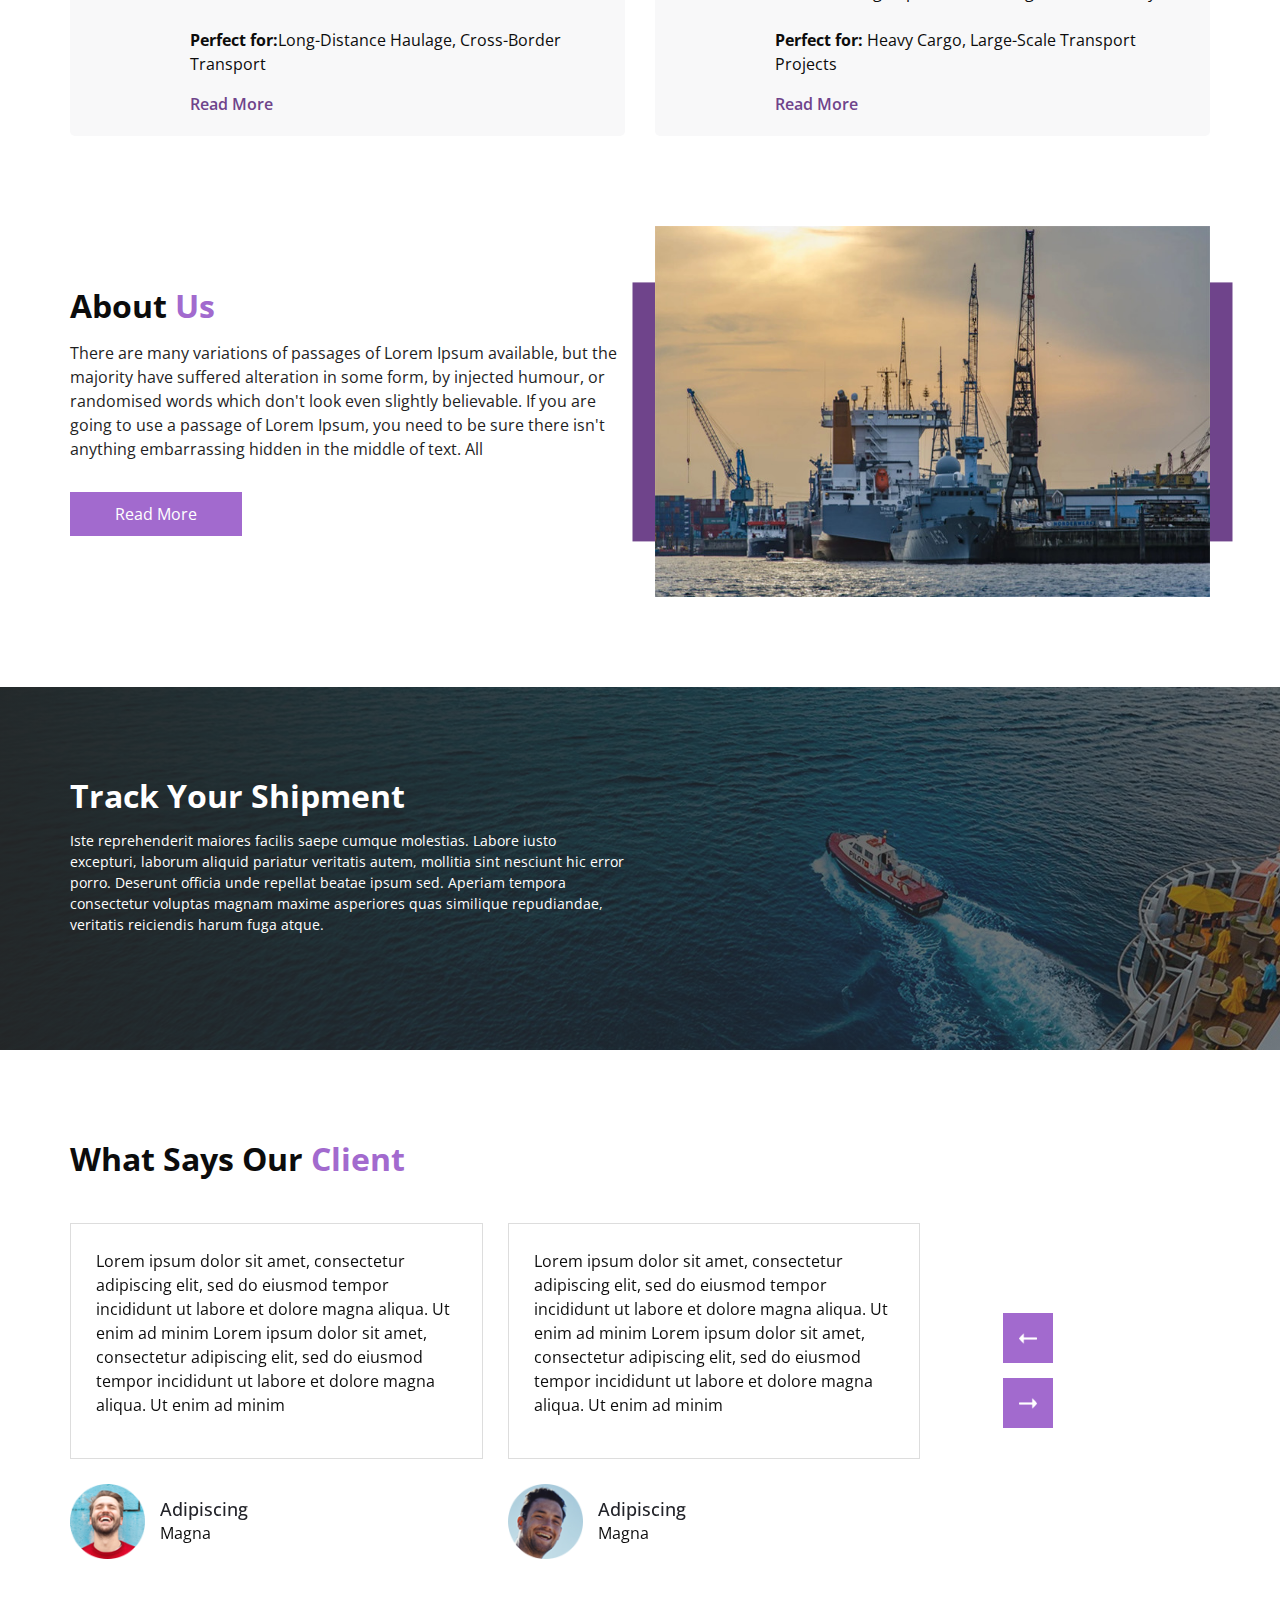
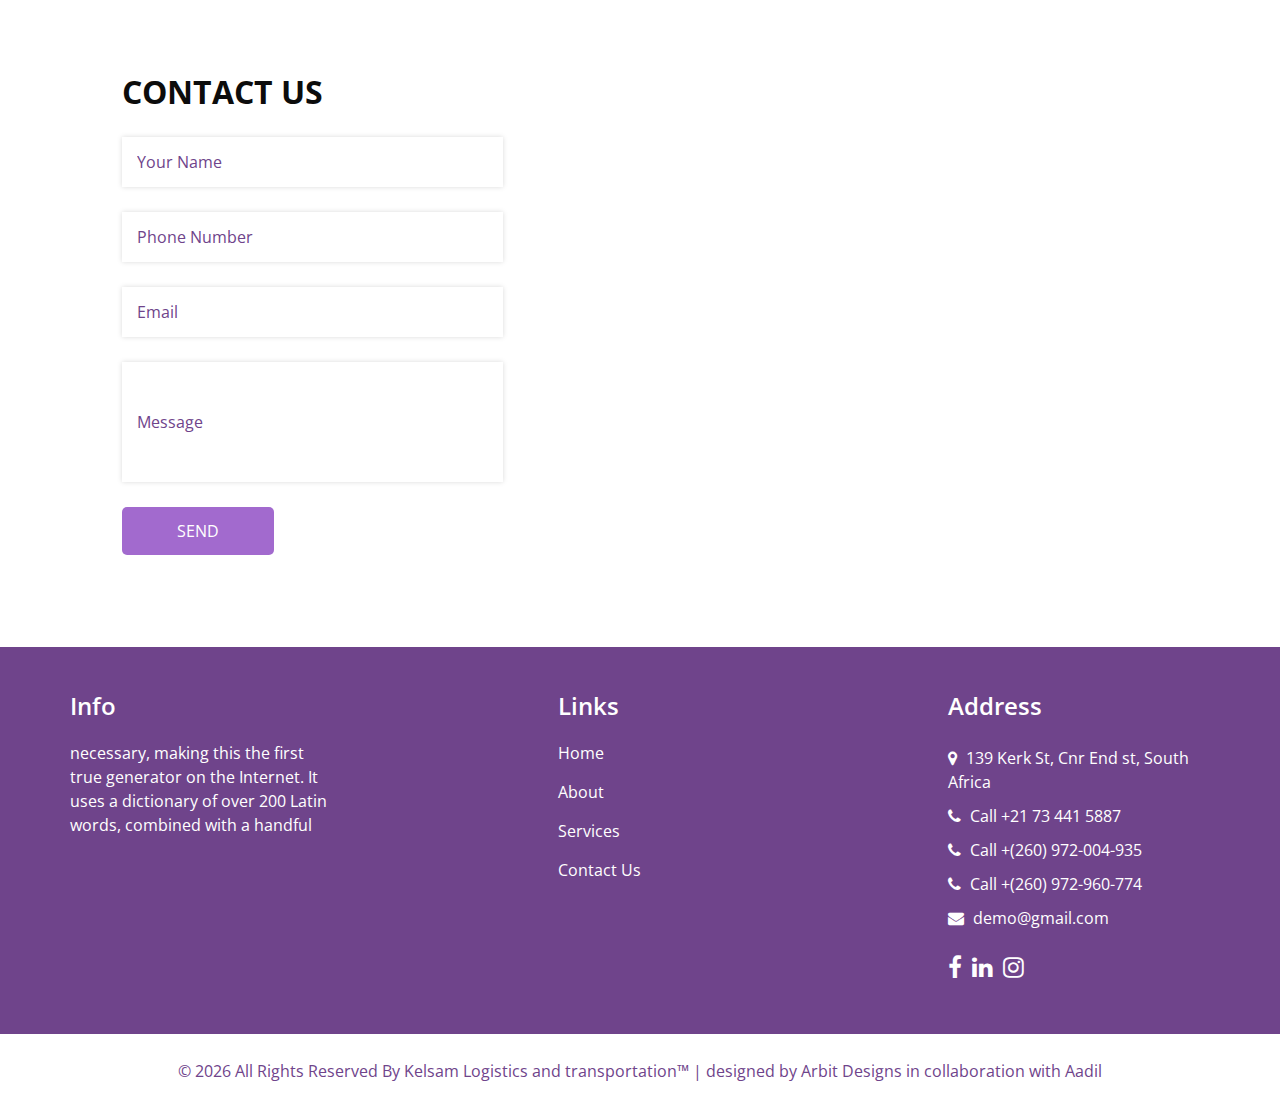
==== commit a200e656: "some updates" ====
--- a/index.html
+++ b/index.html
@@ -44,10 +44,10 @@
       <div class="header_top">
         <div class="container-fluid ">
           <div class="contact_nav">
-            <a href="">
+            <a href="tel:+27734415887">
               <i class="fa fa-phone" aria-hidden="true"></i>
               <span>
-                Call : +01 123455678990
+                Call : +27 73 441 5887
               </span>
             </a>
             <a href="">
@@ -56,10 +56,10 @@
                 Email : demo@gmail.com
               </span>
             </a>
-            <a href="">
+            <a href="https://maps.app.goo.gl/XwJdCUnPsgT3hy7D9">
               <i class="fa fa-map-marker" aria-hidden="true"></i>
               <span>
-                Location
+                139 Kerk St, Cnr End st, South Africa
               </span>
             </a>
           </div>
@@ -157,7 +157,7 @@
                       Redefining Your Freight Experience
                     </h1>
                     <p>
-                      Your Southern African Freight Journey Starts Here! As the go-to experts in cross-border logistics, we bring efficiency to the heart of your business. Covering South Africa, Zambia, Zimbabwe, Namibia, and Tanzania, we're more than transportation – we're your stress-free solution. Connect with us and let's redefine your freight experience.
+                      Your Southern African Freight Journey Starts Here! As the go-to experts in cross-border logistics, we bring efficiency to the heart of your business. Covering South Africa, Zambia, Zimbabwe, Namibia, and Tanzania, we're more than transportation.
                     </p>
                     <div class="btn-box">
                       <a href="" class="btn1">
@@ -192,7 +192,7 @@
             Our <span>Services</span>
           </h2>
           <p>
-            There are many variations of passages of Lorem Ipsum available, but the majority have suffered alteration
+            Explore our comprehensive range of Trucks with the purpose to elevate your transportation experience.
           </p>
         </div>
         <div class="row">
@@ -203,12 +203,10 @@
               </div>
               <div class="detail-box">
                 <h5>
-                  Air Transport
+                 City Cruiser
                 </h5>
                 <p>
-                  fact that a reader will be distracted by the readable content of a page when looking at its layout.
-                  The
-                  point of using
+                Ideal for navigating urban landscapes, our City Cruiser is perfect for quick and efficient deliveries within cities and towns. With a capacity of up to 5 tons, this nimble truck effortlessly handles the demands of tight spaces and short-distance transportation.<br><br> <b>Perfect for:</b> Local Deliveries, Urban Logistics
                 </p>
                 <a href="">
                   Read More
@@ -223,12 +221,12 @@
               </div>
               <div class="detail-box">
                 <h5>
-                  Cargo Transport
+                  Interstate Explorer
                 </h5>
                 <p>
-                  fact that a reader will be distracted by the readable content of a page when looking at its layout.
-                  The
-                  point of using
+                  For those journeys that span regions, our Interstate Explorer steps up to the plate. With a capacity of up to 15 tons, this truck strikes a perfect balance between efficiency and versatility, making it ideal for intercity and interstate transportation.
+                  <br><br>
+                  <b>Perfect for:</b> Regional Logistics, Inter-Country Haulage
                 </p>
                 <a href="">
                   Read More
@@ -243,12 +241,12 @@
               </div>
               <div class="detail-box">
                 <h5>
-                  Trucks Transport
+                 Cross-Country Voyager
                 </h5>
                 <p>
-                  fact that a reader will be distracted by the readable content of a page when looking at its layout.
-                  The
-                  point of using
+                  When the road stretches far and wide, our Cross-Country Voyager takes on the challenge. With a robust capacity of up to 30 tons, this long-haul champion is equipped for extensive journeys, ensuring your cargo reaches its destination across countries with ease.
+                  <br><br>
+                  <b> Perfect for:</b>Long-Distance Haulage, Cross-Border Transport
                 </p>
                 <a href="">
                   Read More
@@ -263,12 +261,12 @@
               </div>
               <div class="detail-box">
                 <h5>
-                  Bike Transport
+                 Mega Mover
                 </h5>
                 <p>
-                  fact that a reader will be distracted by the readable content of a page when looking at its layout.
-                  The
-                  point of using
+                 When it comes to heavy-duty logistics, our Mega Mover stands tall. With an impressive capacity of up to 50 tons, this heavyweight champion is designed for the most demanding cargo, tackling the toughest terrains and delivering unparalleled strength and reliability.
+                 <br><br>
+                 <b>Perfect for:</b> Heavy Cargo, Large-Scale Transport Projects
                 </p>
                 <a href="">
                   Read More
@@ -337,12 +335,6 @@
             Iste reprehenderit maiores facilis saepe cumque molestias. Labore iusto excepturi, laborum aliquid pariatur veritatis autem, mollitia sint nesciunt hic error porro.
             Deserunt officia unde repellat beatae ipsum sed. Aperiam tempora consectetur voluptas magnam maxime asperiores quas similique repudiandae, veritatis reiciendis harum fuga atque.
           </p>
-          <form action="">
-            <input type="text" placeholder="Enter Your Tracking Number" />
-            <button type="submit">
-              Track
-            </button>
-          </form>
         </div>
       </div>
     </div>
@@ -552,16 +544,28 @@
               Address
             </h4>
             <div class="contact_link_box">
-              <a href="">
+              <a href="https://maps.app.goo.gl/XwJdCUnPsgT3hy7D9">
                 <i class="fa fa-map-marker" aria-hidden="true"></i>
                 <span>
-                  Location
+                  139 Kerk St, Cnr End st, South Africa
                 </span>
               </a>
-              <a href="">
+              <a href="tel:+21 73 441 5887">
                 <i class="fa fa-phone" aria-hidden="true"></i>
                 <span>
-                  Call +01 1234567890
+                  Call +21 73 441 5887
+                </span>
+              </a>
+              <a href="tel:+260972004935">
+                <i class="fa fa-phone" aria-hidden="true"></i>
+                <span>
+                  Call +(260) 972-004-935
+                </span>
+              </a>
+               <a href="tel:+260972960774">
+                <i class="fa fa-phone" aria-hidden="true"></i>
+                <span>
+                  Call +(260) 972-960-774
                 </span>
               </a>
               <a href="">
@@ -573,16 +577,13 @@
             </div>
           </div>
           <div class="info_social">
-            <a href="">
+            <a href="https://www.facebook.com/profile.php?id=61553495446198&mibextid=ZbWKwL">
               <i class="fa fa-facebook" aria-hidden="true"></i>
-            </a>
-            <a href="">
-              <i class="fa fa-twitter" aria-hidden="true"></i>
             </a>
             <a href="">
               <i class="fa fa-linkedin" aria-hidden="true"></i>
             </a>
-            <a href="">
+            <a href="https://instagram.com/kelsam_transportandlogistics?igshid=OGQ5ZDc2ODk2ZA">
               <i class="fa fa-instagram" aria-hidden="true"></i>
             </a>
           </div>
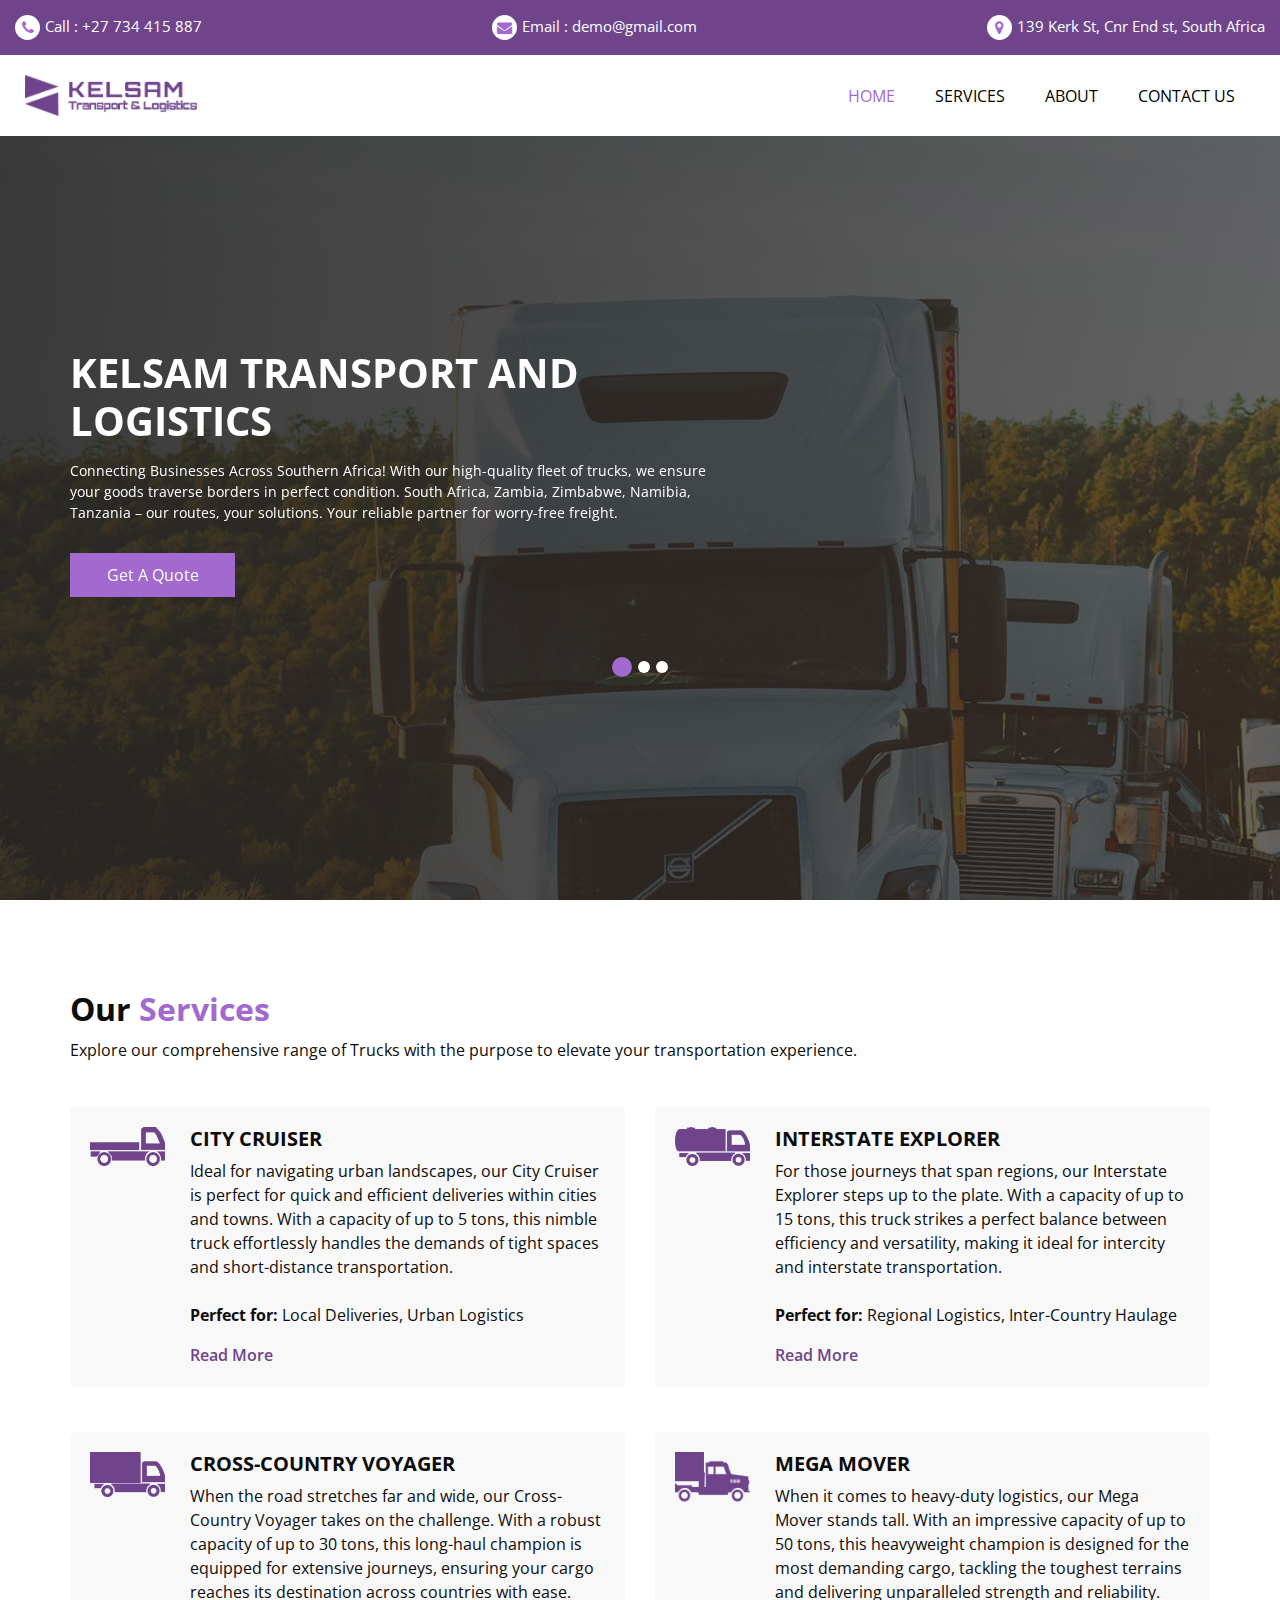
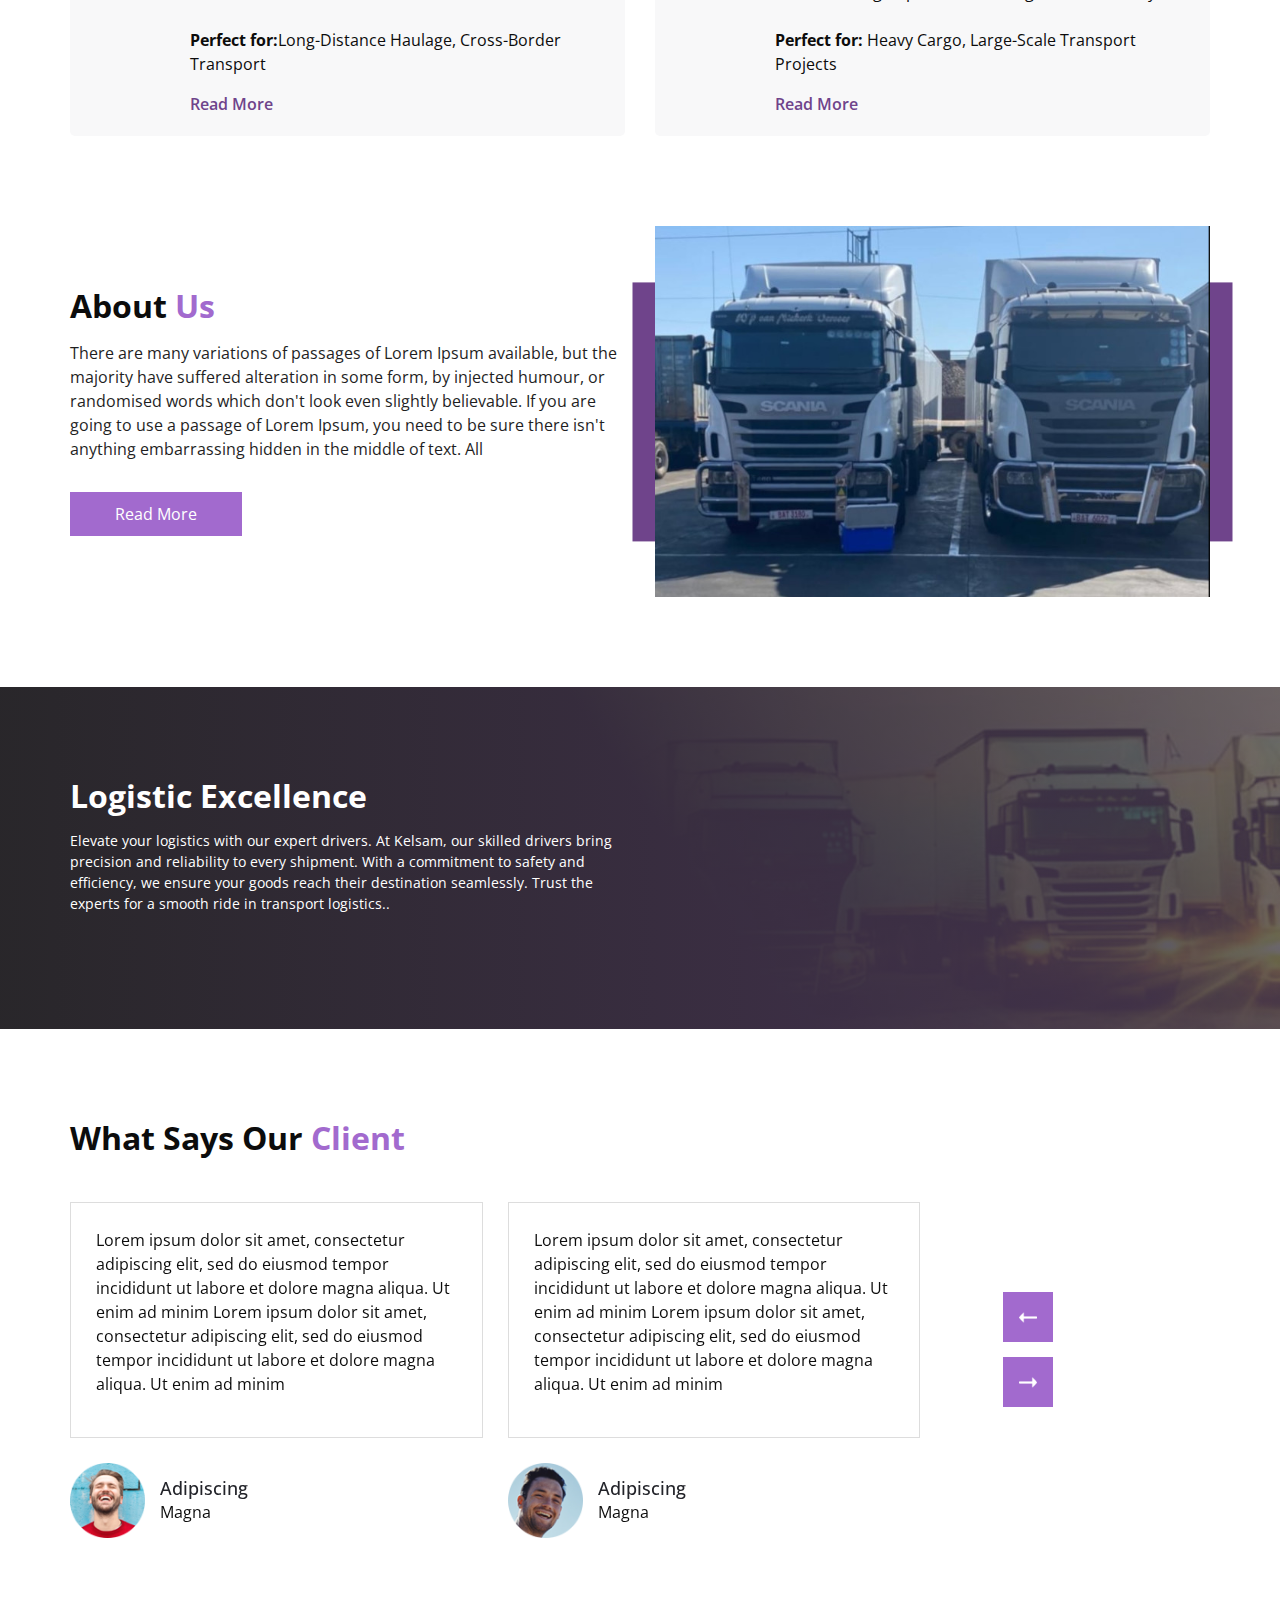
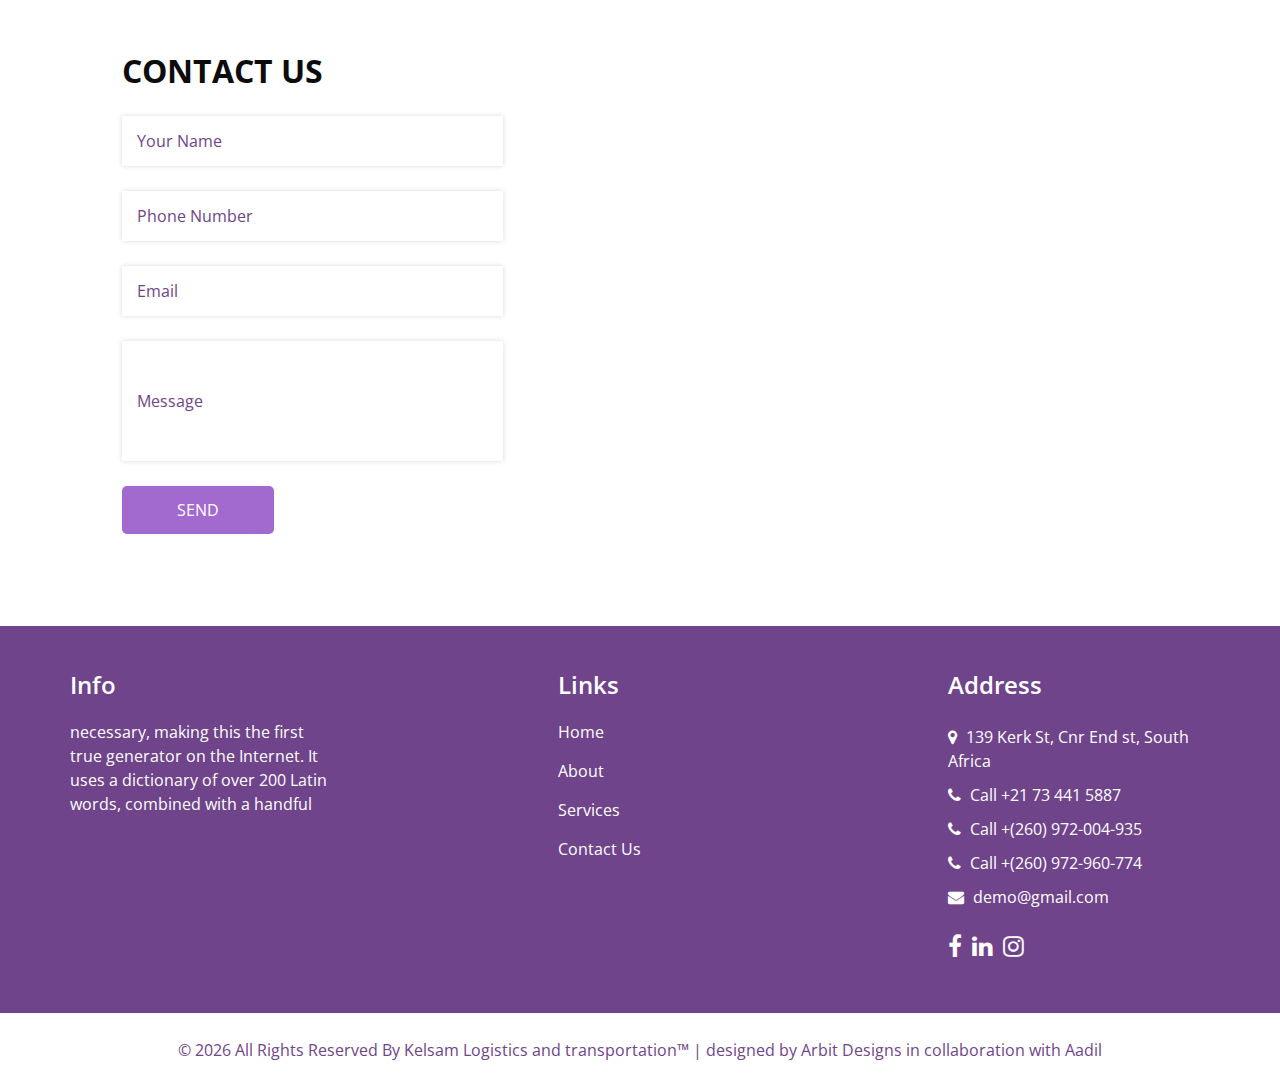
==== commit 1d4cb23c: "meta update" ====
--- a/index.html
+++ b/index.html
@@ -1,5 +1,5 @@
 <!DOCTYPE html>
-<html>
+<html lang="en">
 
 <head>
   <!-- Basic -->
@@ -8,10 +8,8 @@
   <!-- Mobile Metas -->
   <meta name="viewport" content="width=device-width, initial-scale=1, shrink-to-fit=no" />
   <!-- Site Metas -->
-  <meta name="keywords" content="" />
   <meta name="description" content="Unlock seamless journeys with KELSAM, your trusted partner in transportation and logistics in Zambia. We specialize in delivering reliability and efficiency, connecting businesses and communities across the nation. From swift cargo movements to passenger convenience, we redefine transportation solutions with a focus on quality service, innovation, and a deep understanding of Zambia's unique landscape. Experience the power of connectivity with KELSAM — where every mile is a promise delivered.">
-  <meta name="description" content="" />
-  <meta name="author" content="" />
+  <meta name="author" content="David chilanzi Sensenta" />
   <link rel="shortcut icon" href="images/15x15.png" type="">
 
   <title> Kelsam Transportation and Logistics | Delivering Excellence Across Zambia</title>
@@ -47,7 +45,7 @@
             <a href="tel:+27734415887">
               <i class="fa fa-phone" aria-hidden="true"></i>
               <span>
-                Call : +27 73 441 5887
+                Call : +27 734 415 887
               </span>
             </a>
             <a href="">
@@ -328,12 +326,11 @@
         <div class="col-md-6">
           <div class="heading_container">
             <h2>
-              Track Your Shipment
+              Logistic Excellence
             </h2>
           </div>
           <p>
-            Iste reprehenderit maiores facilis saepe cumque molestias. Labore iusto excepturi, laborum aliquid pariatur veritatis autem, mollitia sint nesciunt hic error porro.
-            Deserunt officia unde repellat beatae ipsum sed. Aperiam tempora consectetur voluptas magnam maxime asperiores quas similique repudiandae, veritatis reiciendis harum fuga atque.
+            Elevate your logistics with our expert drivers. At Kelsam, our skilled drivers bring precision and reliability to every shipment. With a commitment to safety and efficiency, we ensure your goods reach their destination seamlessly. Trust the experts for a smooth ride in transport logistics..
           </p>
         </div>
       </div>
